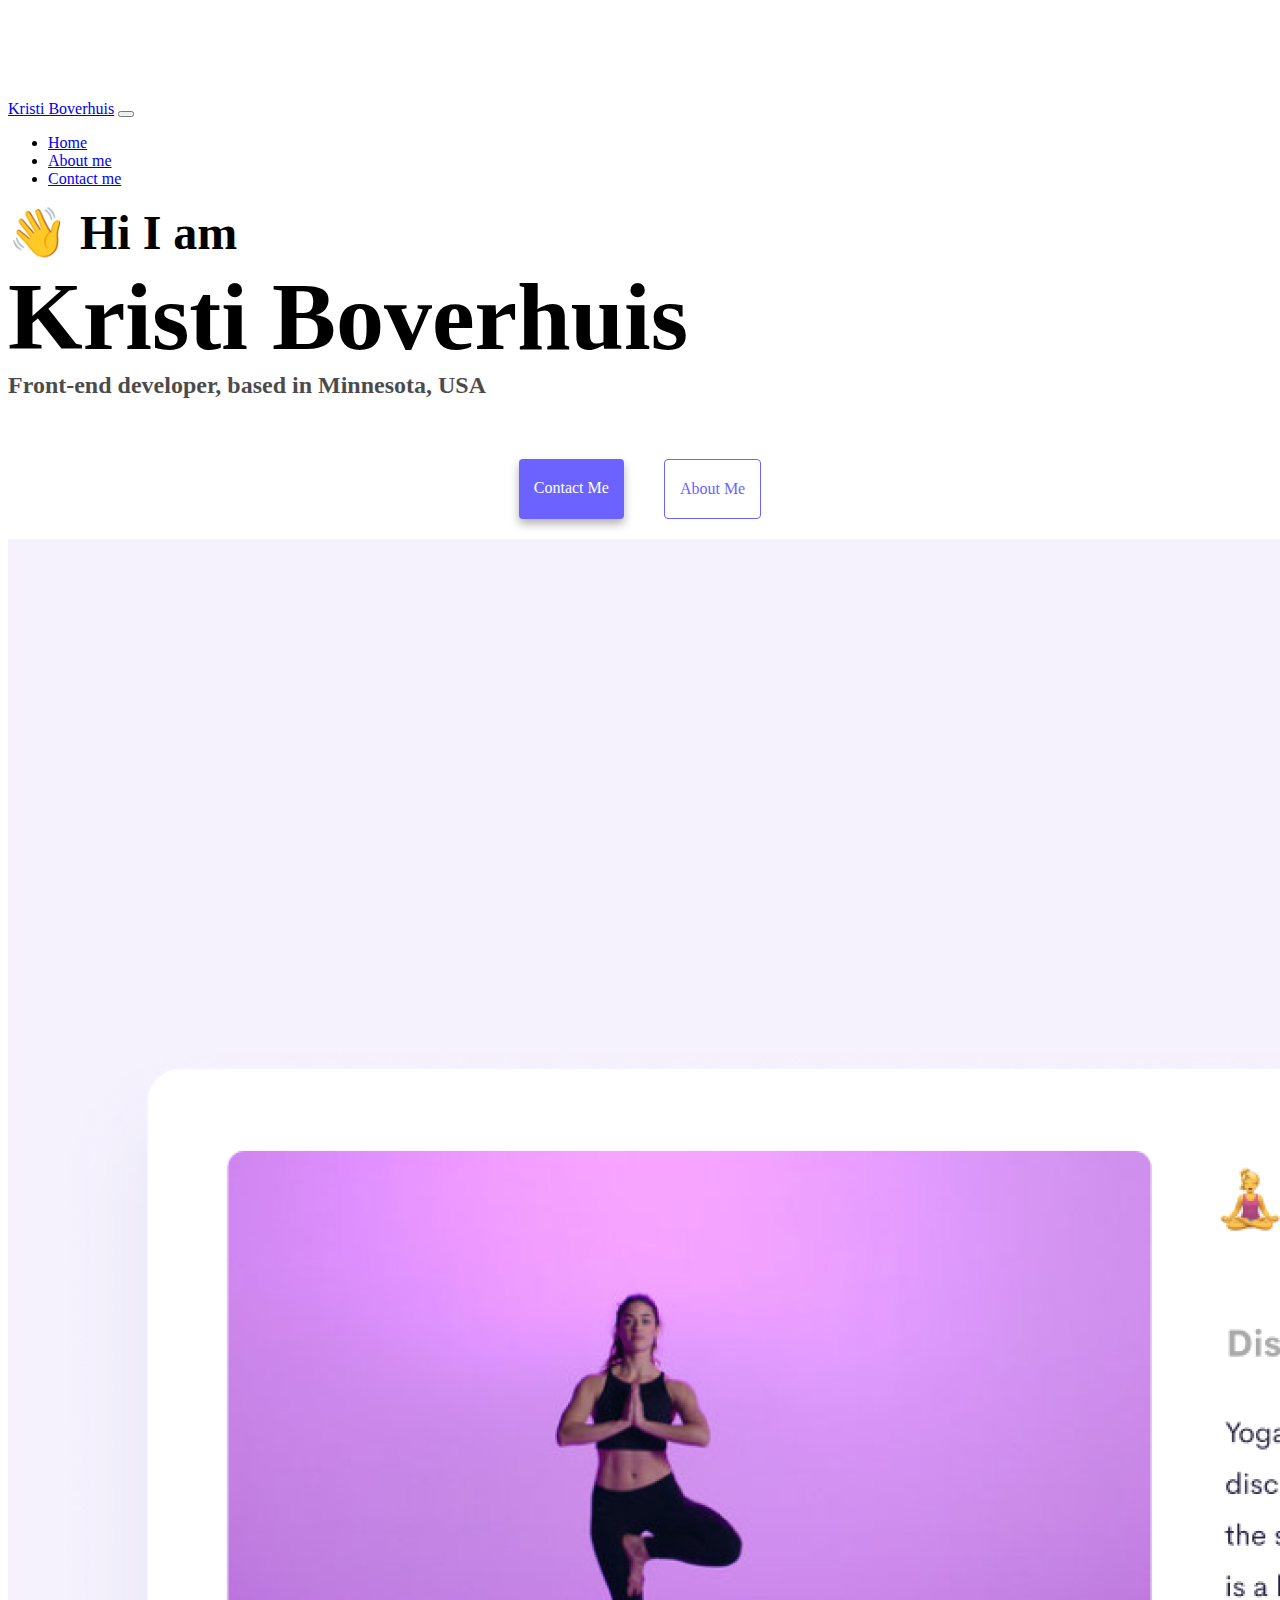
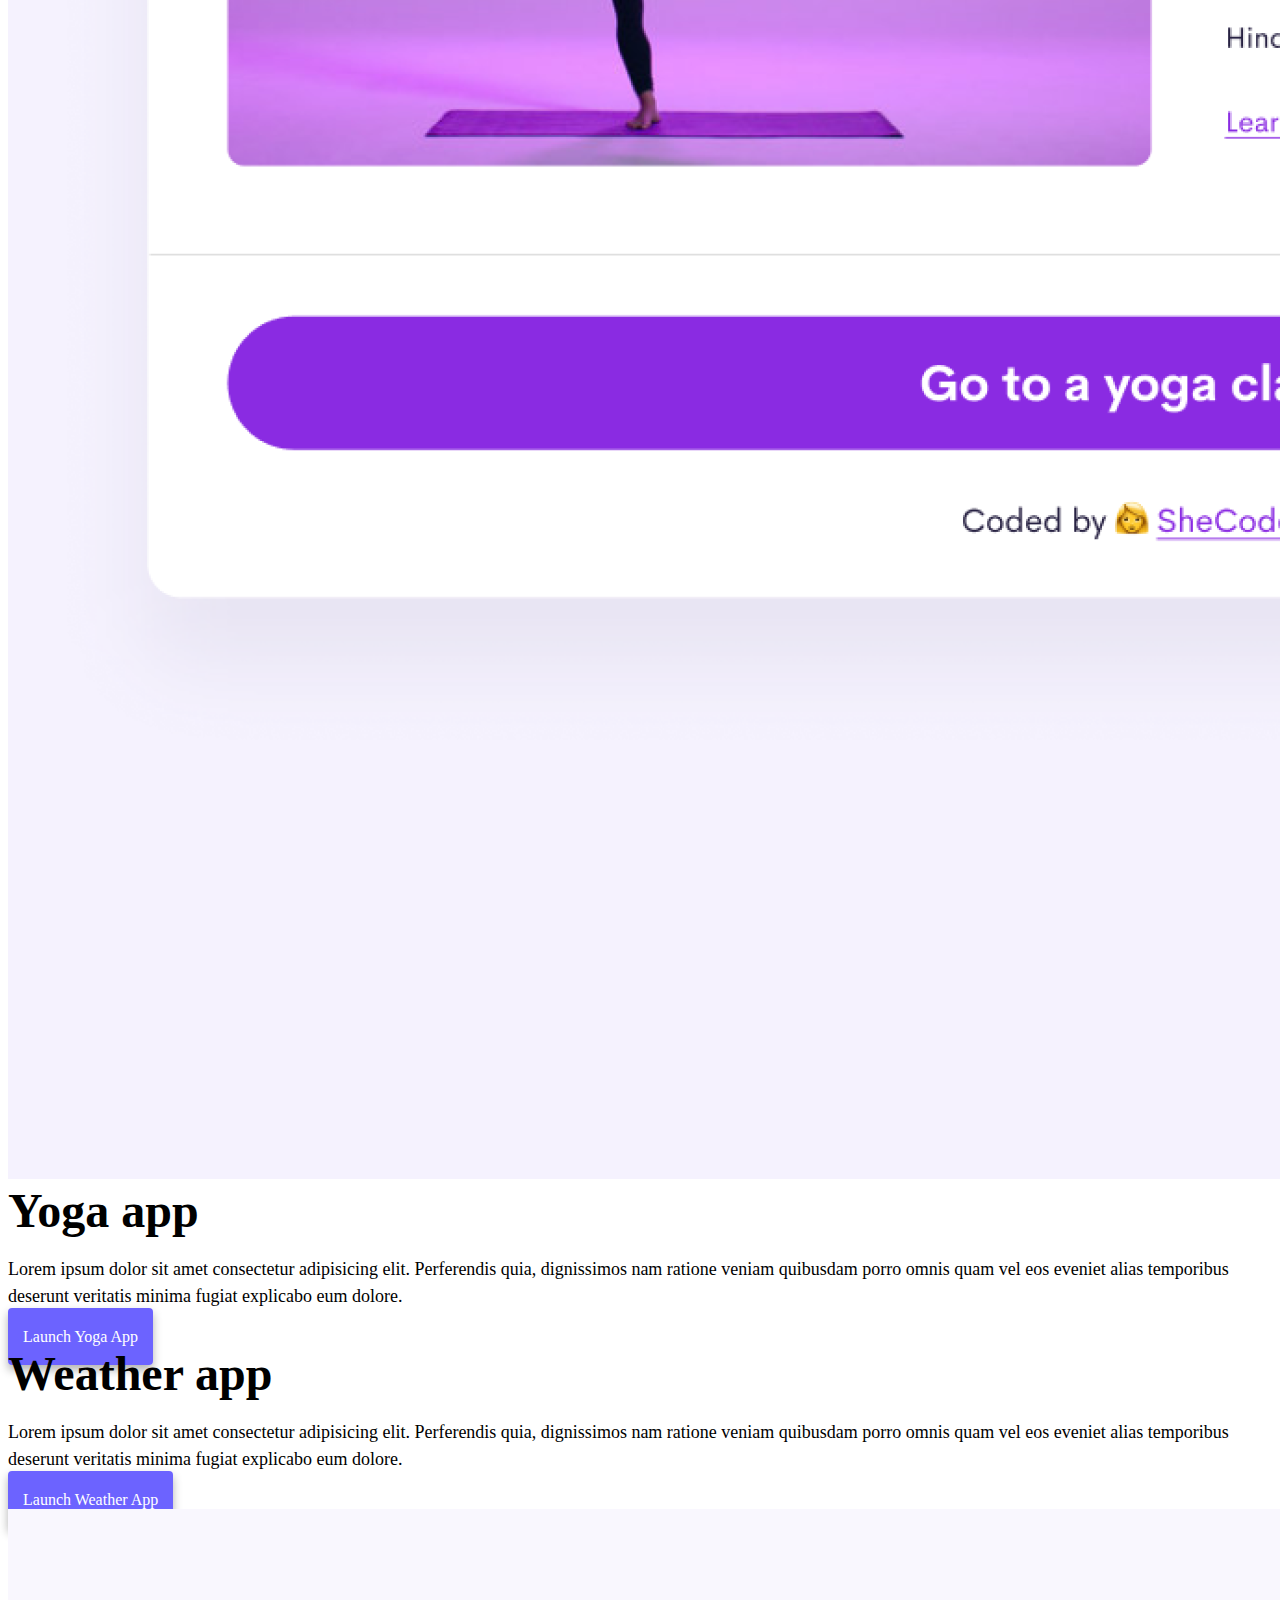
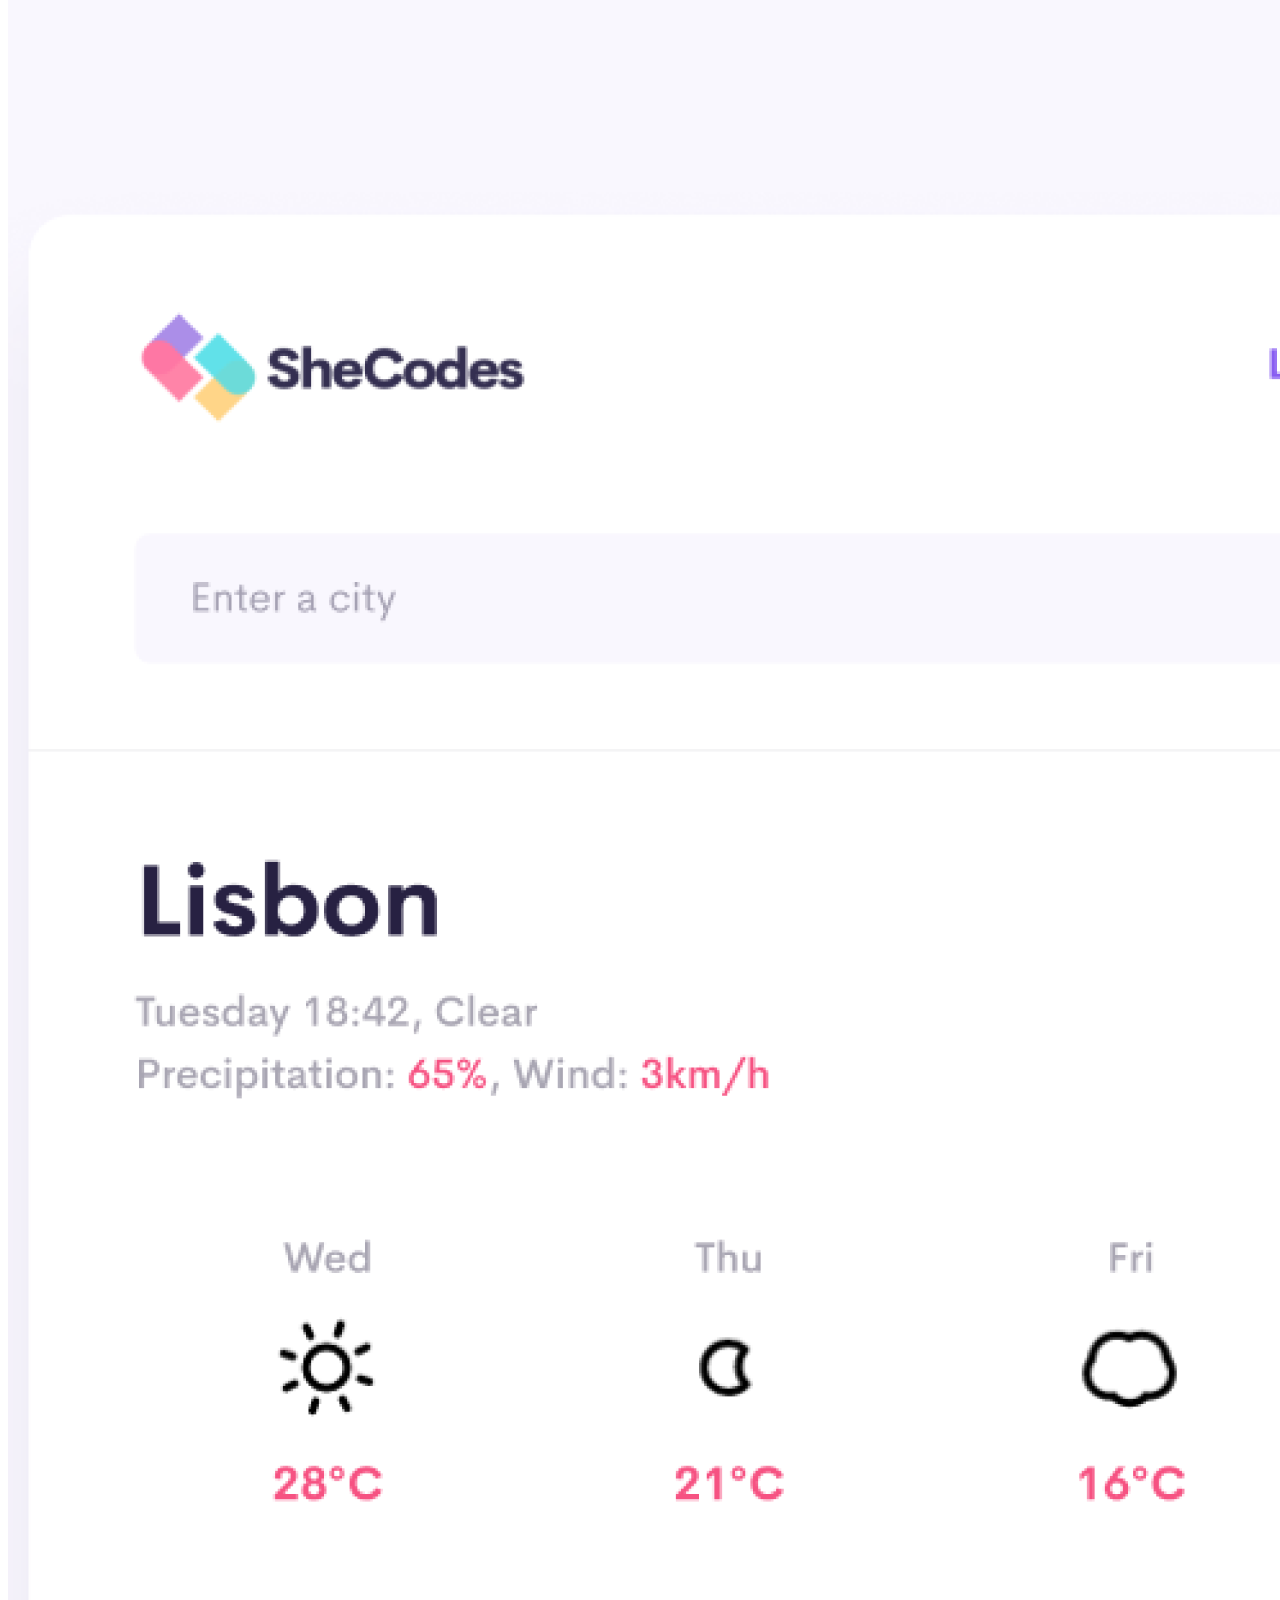
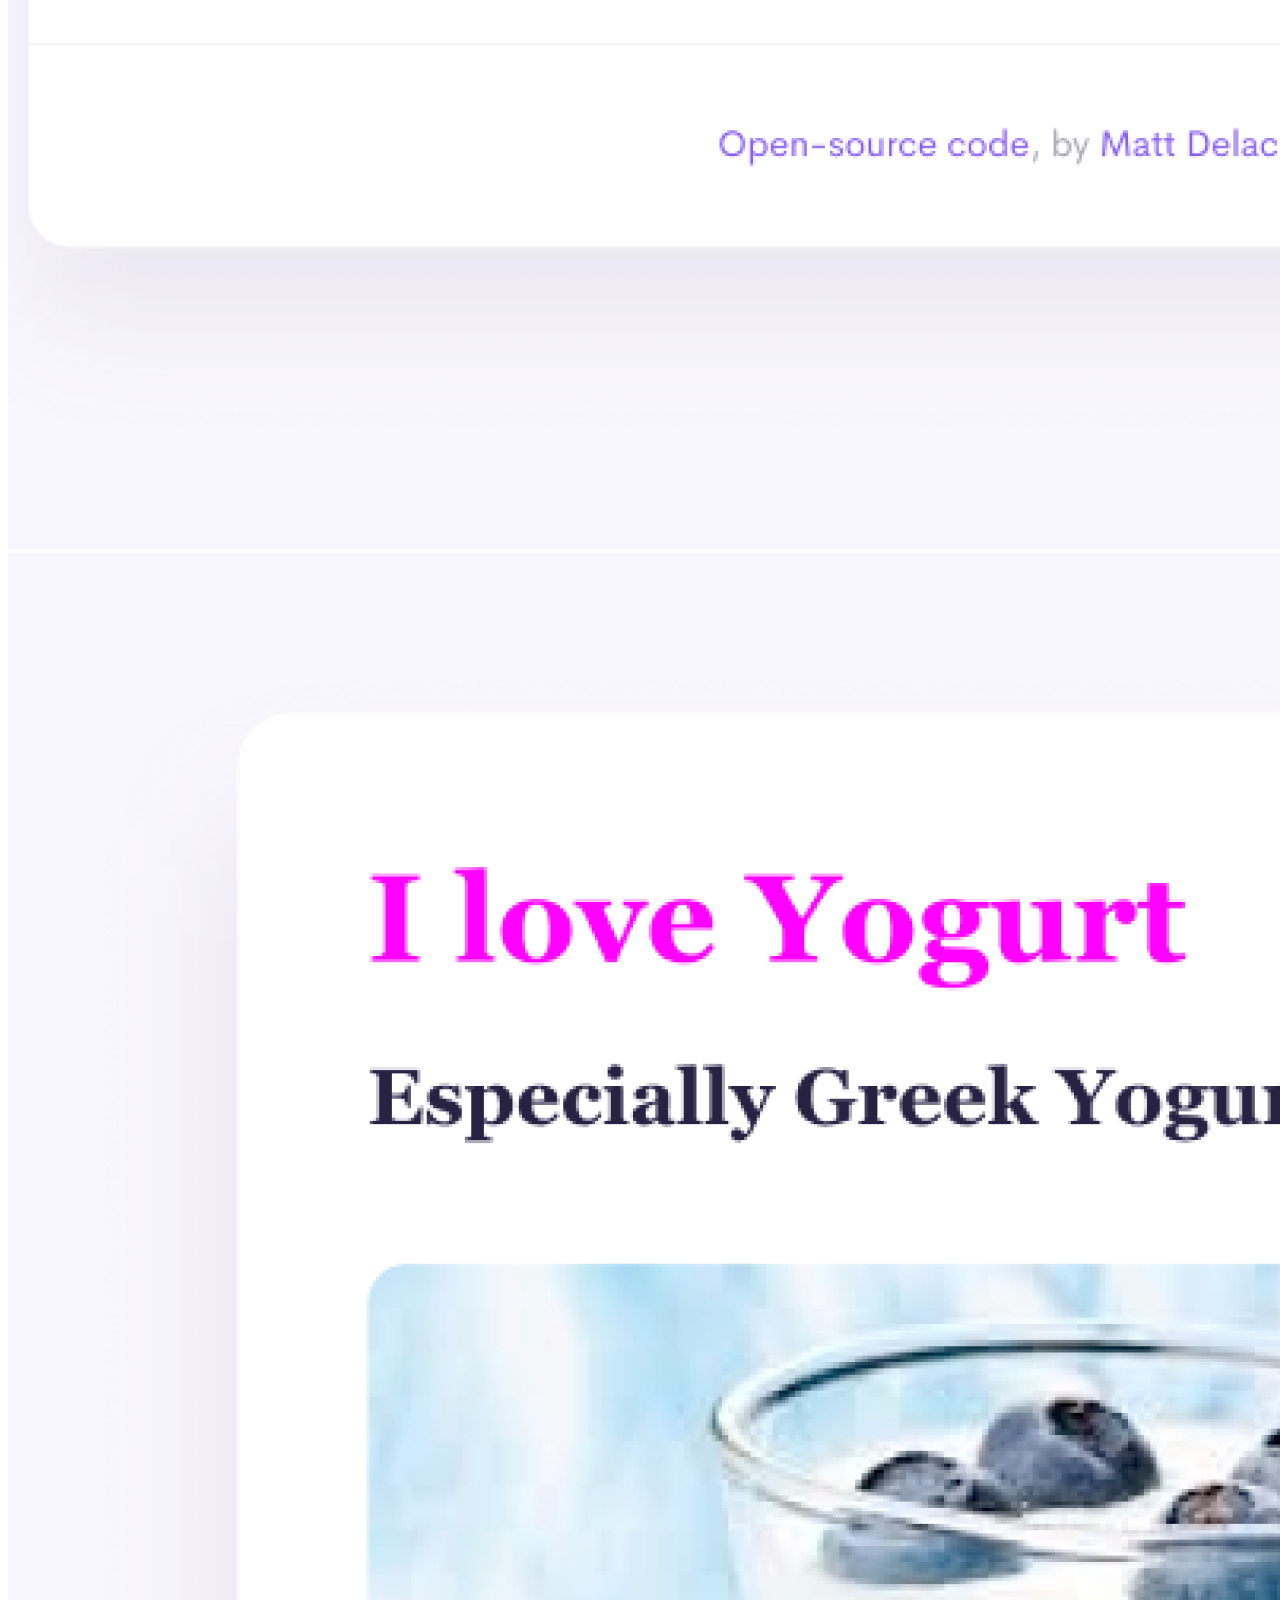
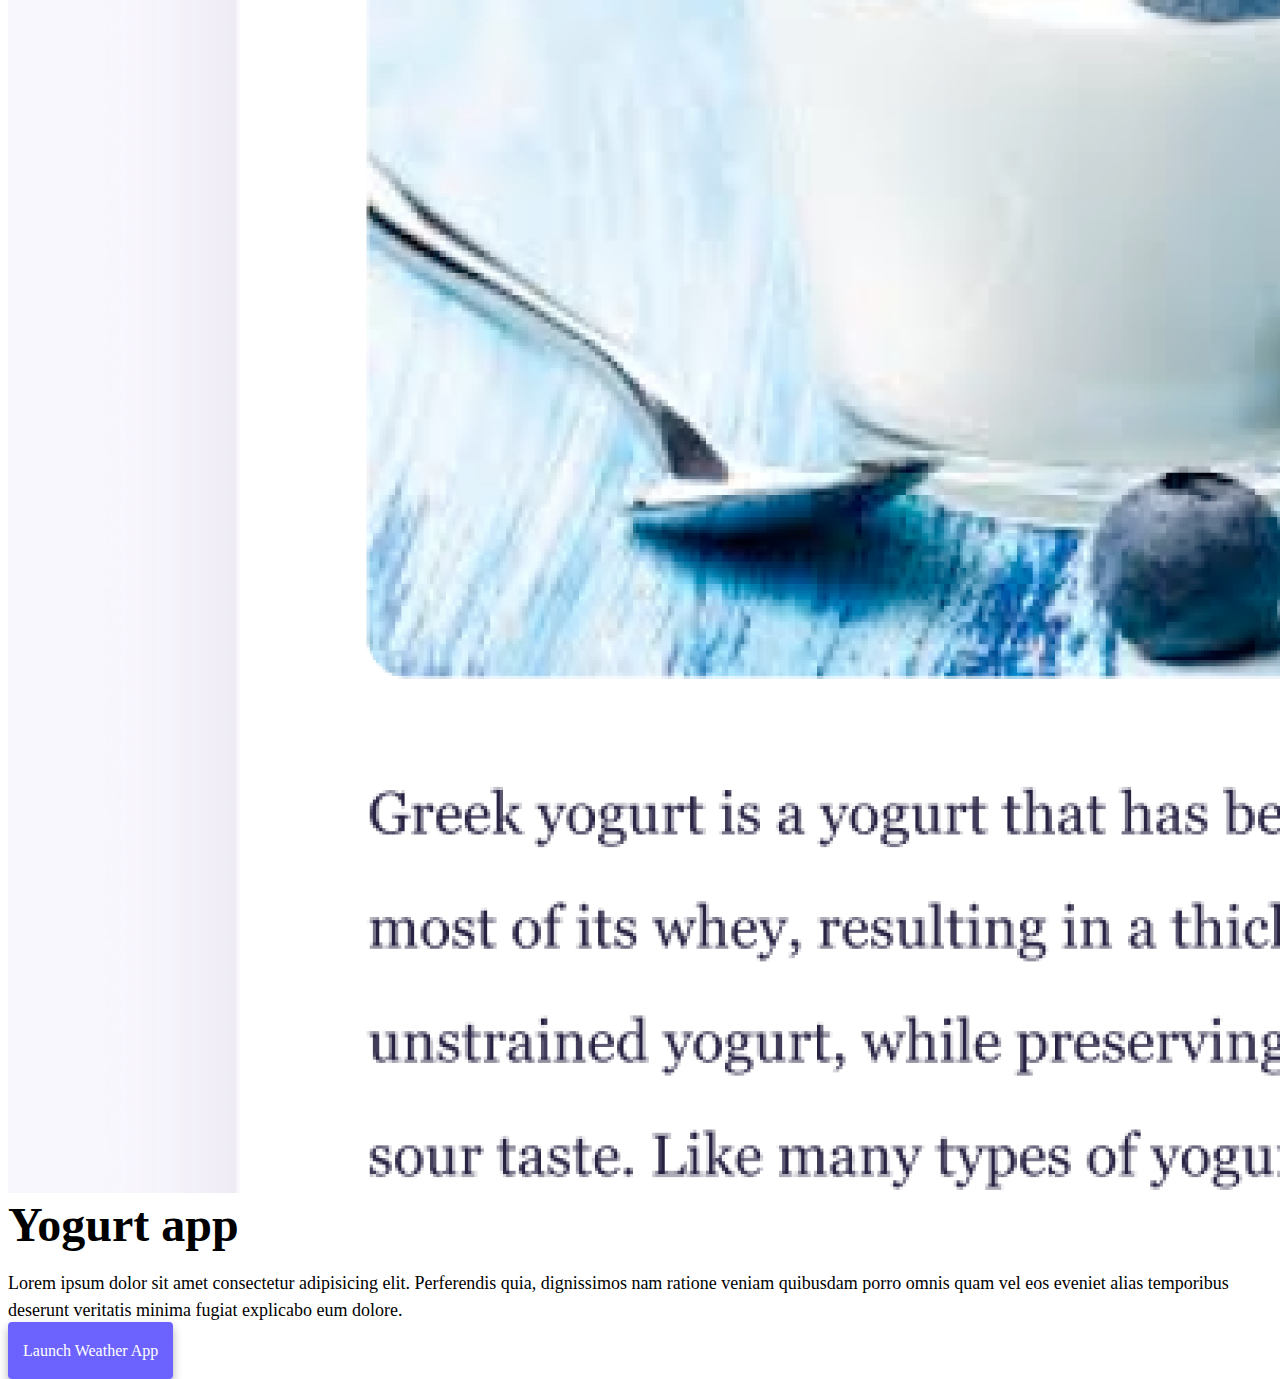
==== index.html @ 8e56a3e8 "Created initial file structure" ====
<!DOCTYPE html>
<html lang="en">
  <head>
    <meta charset="UTF-8" />
    <meta http-equiv="X-UA-Compatible" content="IE=edge" />
    <meta name="viewport" content="width=device-width, initial-scale=1.0" />
    <link rel="stylesheet" href="styles.css">
    <title>Front-end Developer- Kristi Boverhuis</title>
    <link
      href="https://cdn.jsdelivr.net/npm/bootstrap@5.0.0-beta2/dist/css/bootstrap.min.css"
      rel="stylesheet"
      integrity="sha384-BmbxuPwQa2lc/FVzBcNJ7UAyJxM6wuqIj61tLrc4wSX0szH/Ev+nYRRuWlolflfl"
      crossorigin="anonymous"
    />
    <script
      src="https://cdn.jsdelivr.net/npm/bootstrap@5.0.0-beta2/dist/js/bootstrap.bundle.min.js"
      integrity="sha384-b5kHyXgcpbZJO/tY9Ul7kGkf1S0CWuKcCD38l8YkeH8z8QjE0GmW1gYU5S9FOnJ0"
      crossorigin="anonymous"
    ></script>
    <link rel="stylesheet" href="style.css" />
  </head>
  <body>
    <nav class="navbar navbar-expand-lg navbar-light bg-light fixed-top">
      <div class="container">
        <a class="navbar-brand" href="index.html">Kristi Boverhuis</a>
        <button
          class="navbar-toggler"
          type="button"
          data-bs-toggle="collapse"
          data-bs-target="#navbarNav"
          aria-controls="navbarNav"
          aria-expanded="false"
          aria-label="Toggle navigation"
        >
          <span class="navbar-toggler-icon"></span>
        </button>
        <div class="collapse navbar-collapse" id="navbarNav">
          <ul class="navbar-nav">
            <li class="nav-item">
              <a class="nav-link active" aria-current="page" href="index.html"
                >Home</a
              >
            </li>
            <li class="nav-item">
              <a class="nav-link" href="about.html">About me</a>
            </li>
            <li class="nav-item">
              <a class="nav-link" href="about.html#contact">Contact me</a>
            </li>
          </ul>
        </div>
      </div>
    </nav>
    <h2 class="text-center">👋 Hi I am</h2>
    <h1 class="text-center">Kristi Boverhuis</h1>
    <h3 class="text-center">Front-end developer, based in Minnesota, USA</h3>
    <div class="navigation-links mb-5">
      <a href="about.html#contact" class="primary-link">Contact me</a>
      <a href="about.html" class="secondary-link">About me</a>
    </div>
    <div class="container">
      <div class="row">
        <div class="col-6">
          <img src="images/yoga.png" class="img-fluid rounded" />
        </div>
        <div class="col-6">
          <h2 class="mb-3">Yoga app</h2>
          <p>
            Lorem ipsum dolor sit amet consectetur adipisicing elit. Perferendis
            quia, dignissimos nam ratione veniam quibusdam porro omnis quam vel
            eos eveniet alias temporibus deserunt veritatis minima fugiat
            explicabo eum dolore.
          </p>
          <div class="mt-5">
            <a href="#" class="primary-link">Launch Yoga App</a>
          </div>
        </div>
      </div>
      <div class="row mt-5">
        <div class="col-6">
          <h2 class="mb-3">Weather app</h2>
          <p>
            Lorem ipsum dolor sit amet consectetur adipisicing elit. Perferendis
            quia, dignissimos nam ratione veniam quibusdam porro omnis quam vel
            eos eveniet alias temporibus deserunt veritatis minima fugiat
            explicabo eum dolore.
          </p>
          <div class="mt-5">
            <a href="#" class="primary-link">Launch Weather App</a>
          </div>
        </div>
        <div class="col-6">
          <img src="images/weather.png" class="img-fluid rounded" />
        </div>
      </div>
      <div class="row mt-5">
        <div class="col-6">
          <img src="images/yogurt.png" class="img-fluid rounded" />
        </div>
        <div class="col-6">
          <h2 class="mb-3">Yogurt app</h2>
          <p>
            Lorem ipsum dolor sit amet consectetur adipisicing elit. Perferendis
            quia, dignissimos nam ratione veniam quibusdam porro omnis quam vel
            eos eveniet alias temporibus deserunt veritatis minima fugiat
            explicabo eum dolore.
          </p>
          <div class="mt-5">
            <a href="#" class="primary-link">Launch Weather App</a>
          </div>
        </div>
      </div>
    </div>
  </body>
</html>
---- styles.css ----
:root {
  --primary-color: #6c63ff;
  --secondary-color: #f5f2fe;
  --box-shadow: 0 5px 10px rgba(0, 0, 0, 0.3);
}

body {
  margin-top: 100px;
}

h1,
h2,
h3 {
  margin: 0;
}

h1 {
  font-size: 96px;
}

h2 {
  font-size: 48px;
}

h3 {
  font-size: 24px;
  opacity: 0.7;
}

p {
  font-size: 18px;
  line-height: 1.5;
}

.navigation-links {
  display: flex;
  margin-top: 40px;
  justify-content: center;
}

.navigation-links a {
  margin: 20px;
}

.primary-link {
  border-radius: 4px;
  padding: 20px 15px;
  text-decoration: none;
  text-transform: capitalize;
  background: var(--primary-color);
  box-shadow: var(--box-shadow);
  color: white;
}

.secondary-link {
  border-radius: 4px;
  padding: 20px 15px;
  text-decoration: none;
  text-transform: capitalize;
  color: var(--primary-color);
  border: 1px solid var(--primary-color);
}

.homepage-link {
  color: var(--primary-color);
  text-align: center;
  display: block;
}

.about-paragraphs {
  margin: 30px 0;
}

.about-paragraphs p {
  margin: 10px;
}

.email-link {
  display: flex;
  justify-content: center;
  color: var(--primary-color);
  font-size: 28px;
  text-decoration: none;
}

.email-link:hover {
  text-decoration: underline;
}
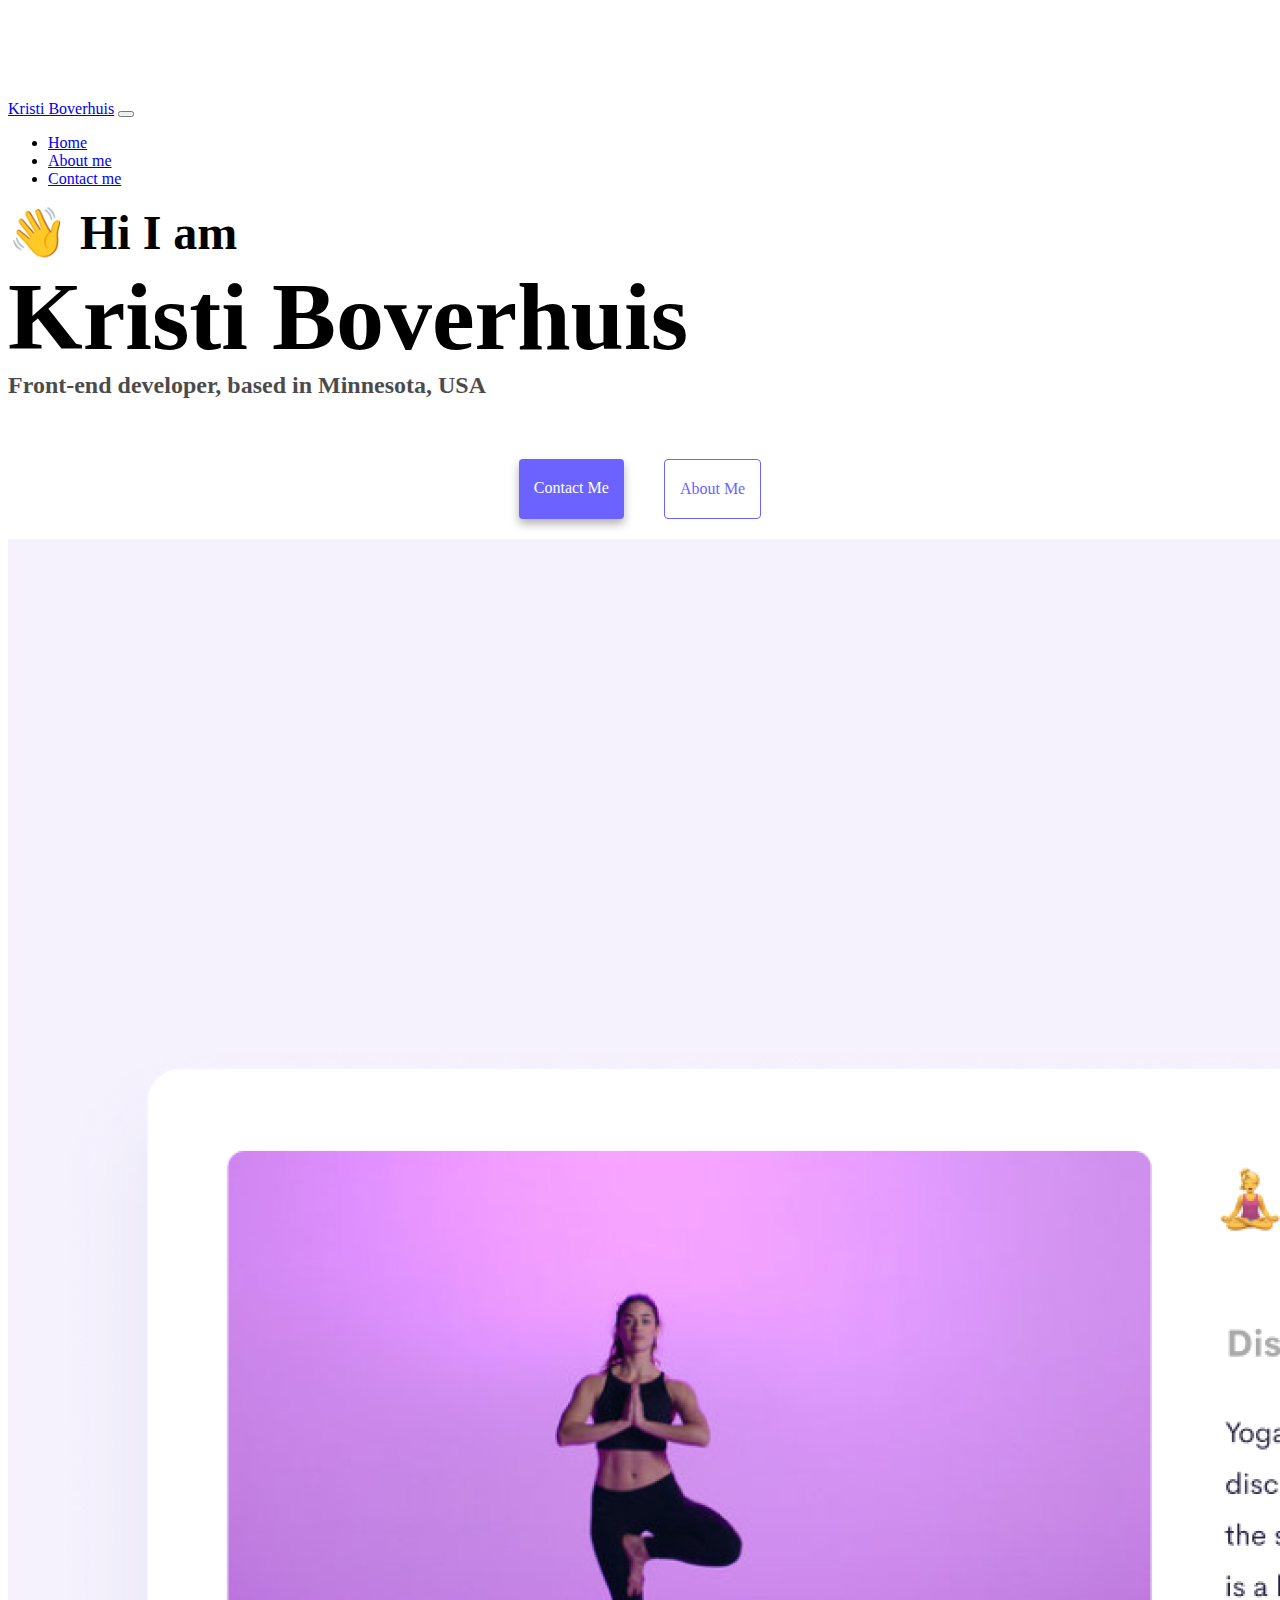
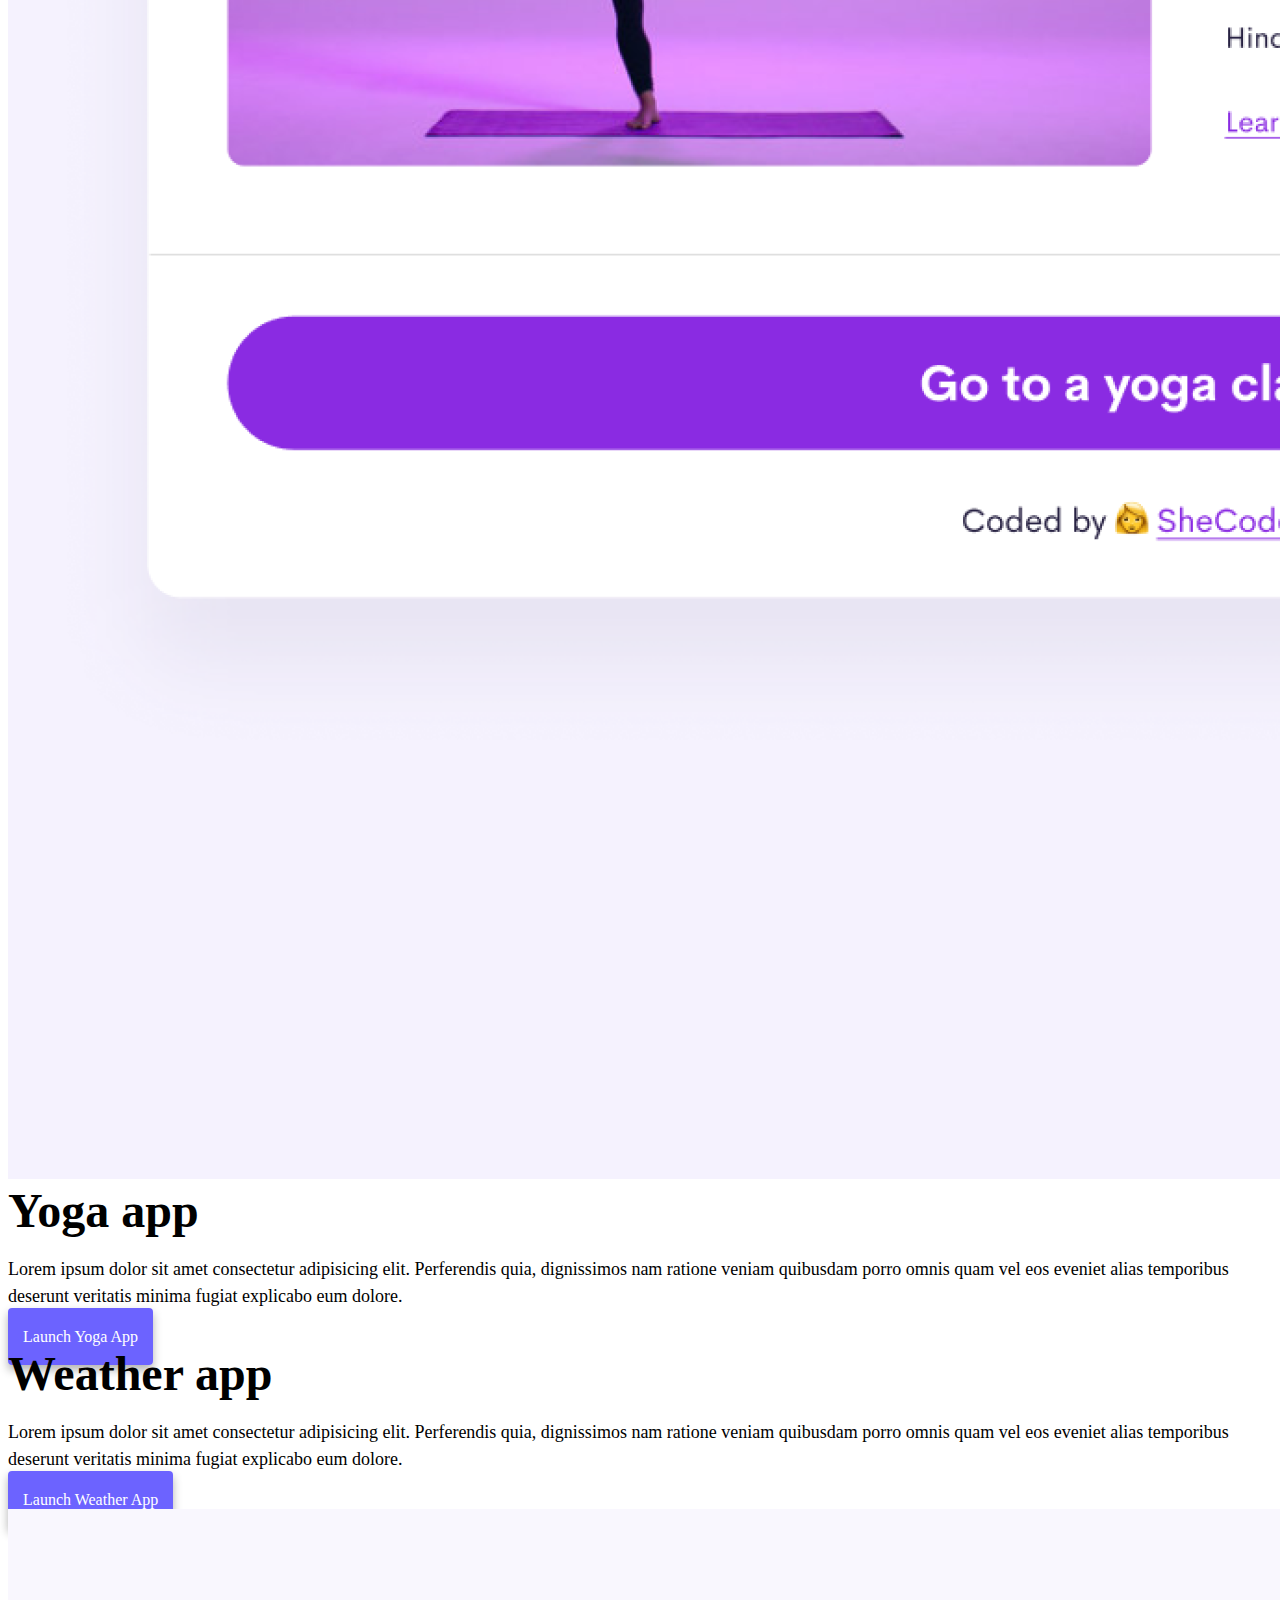
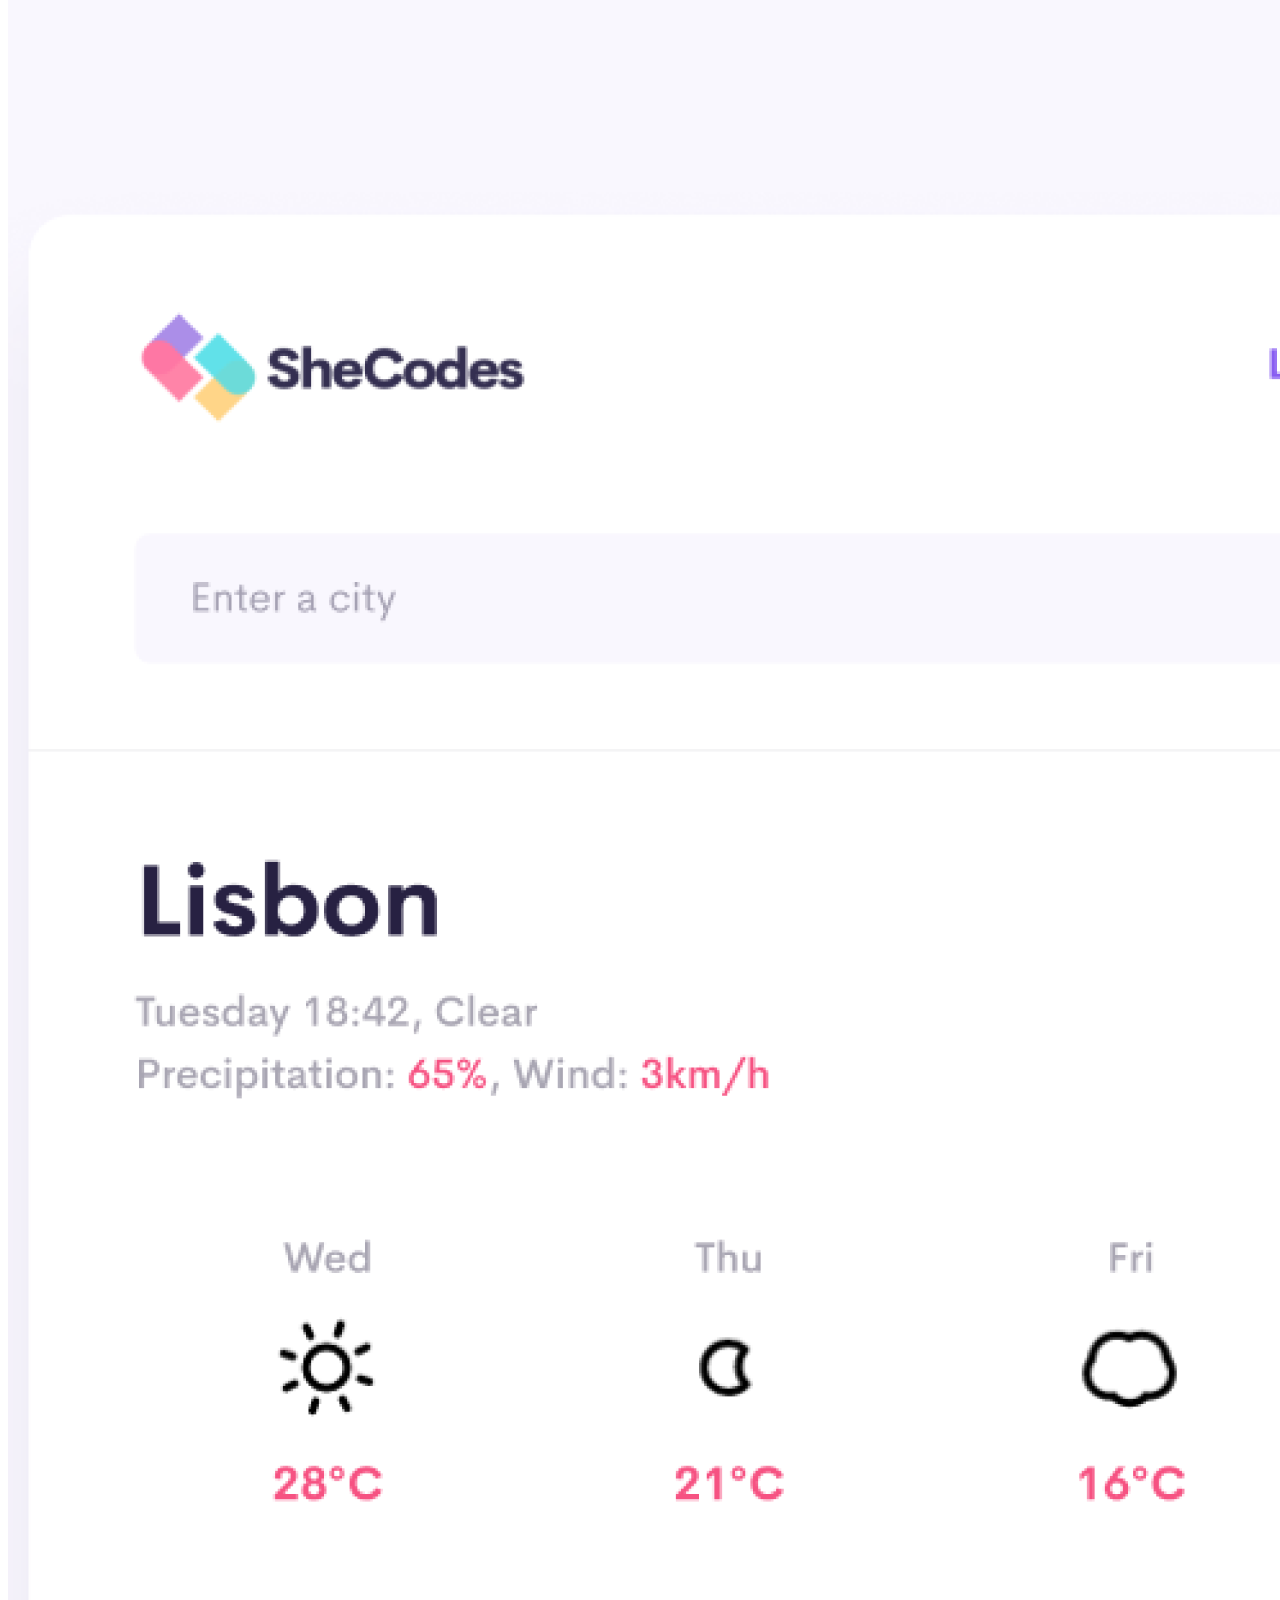
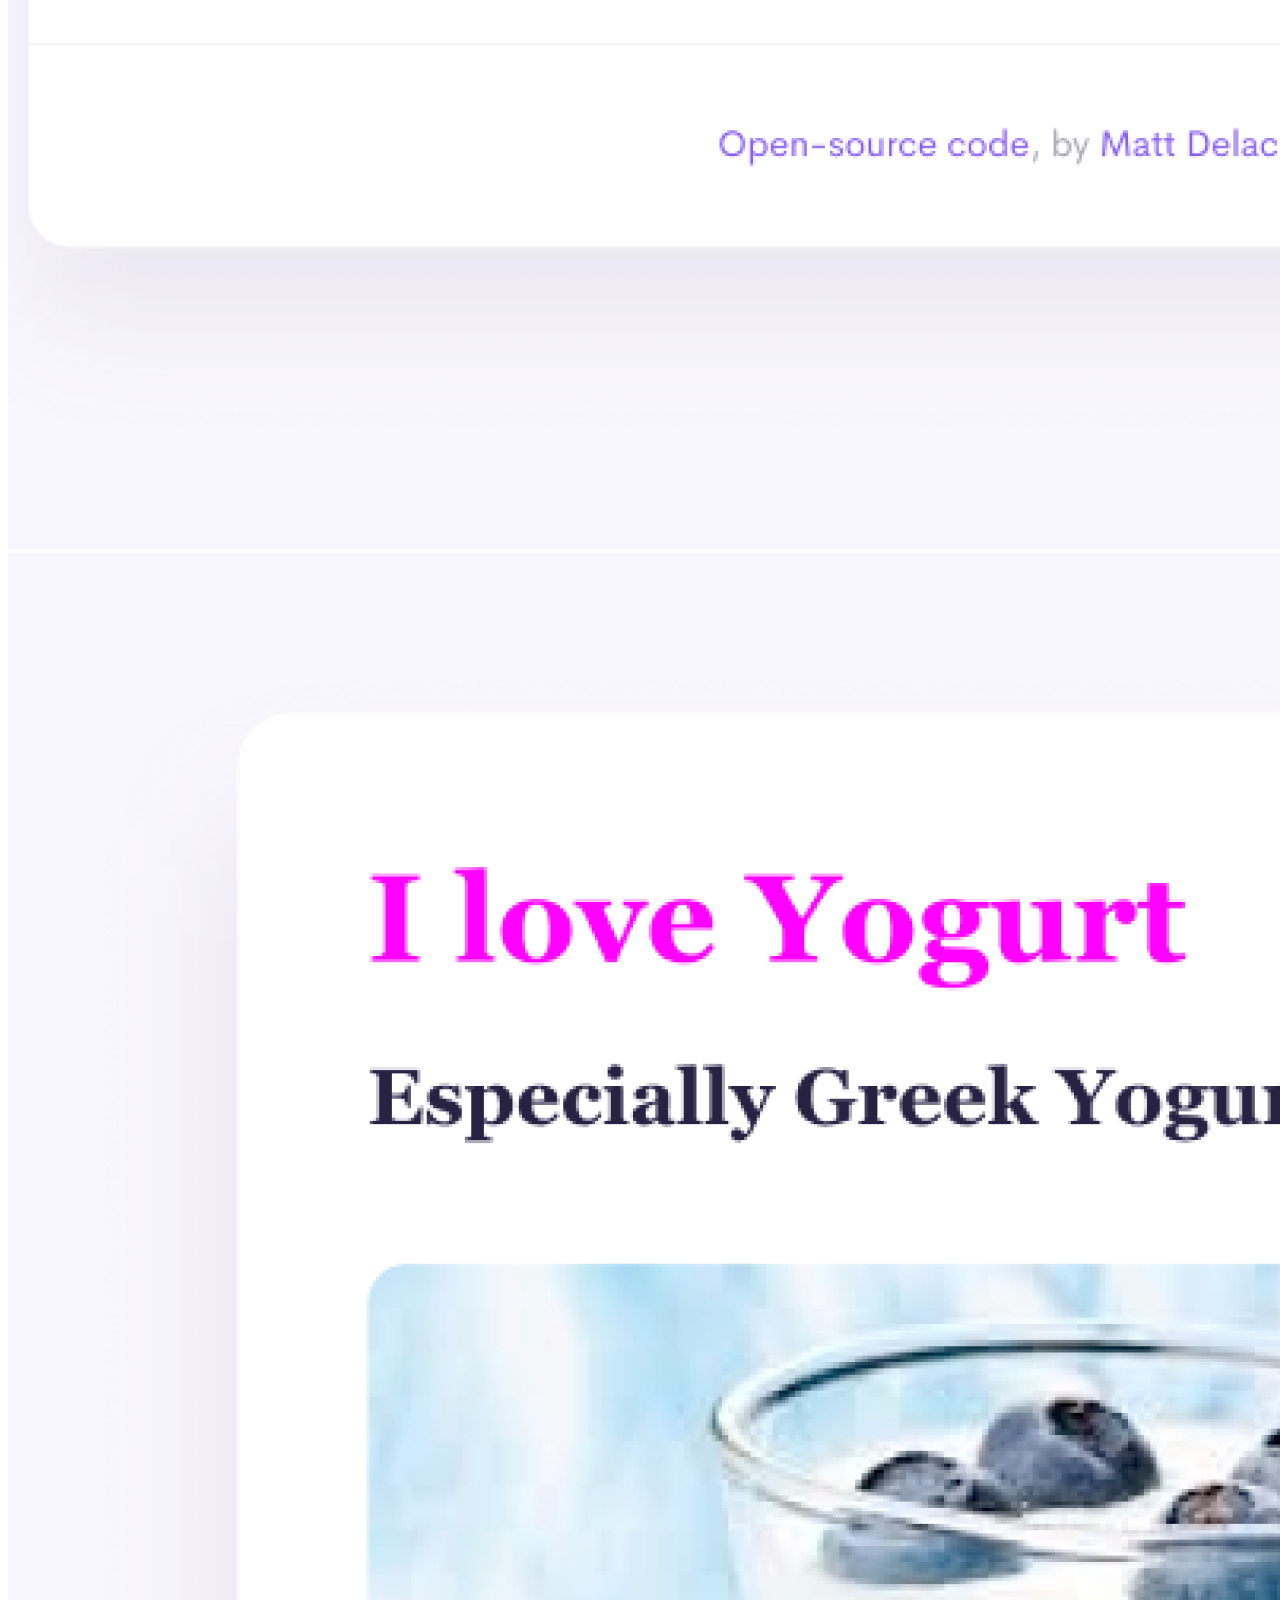
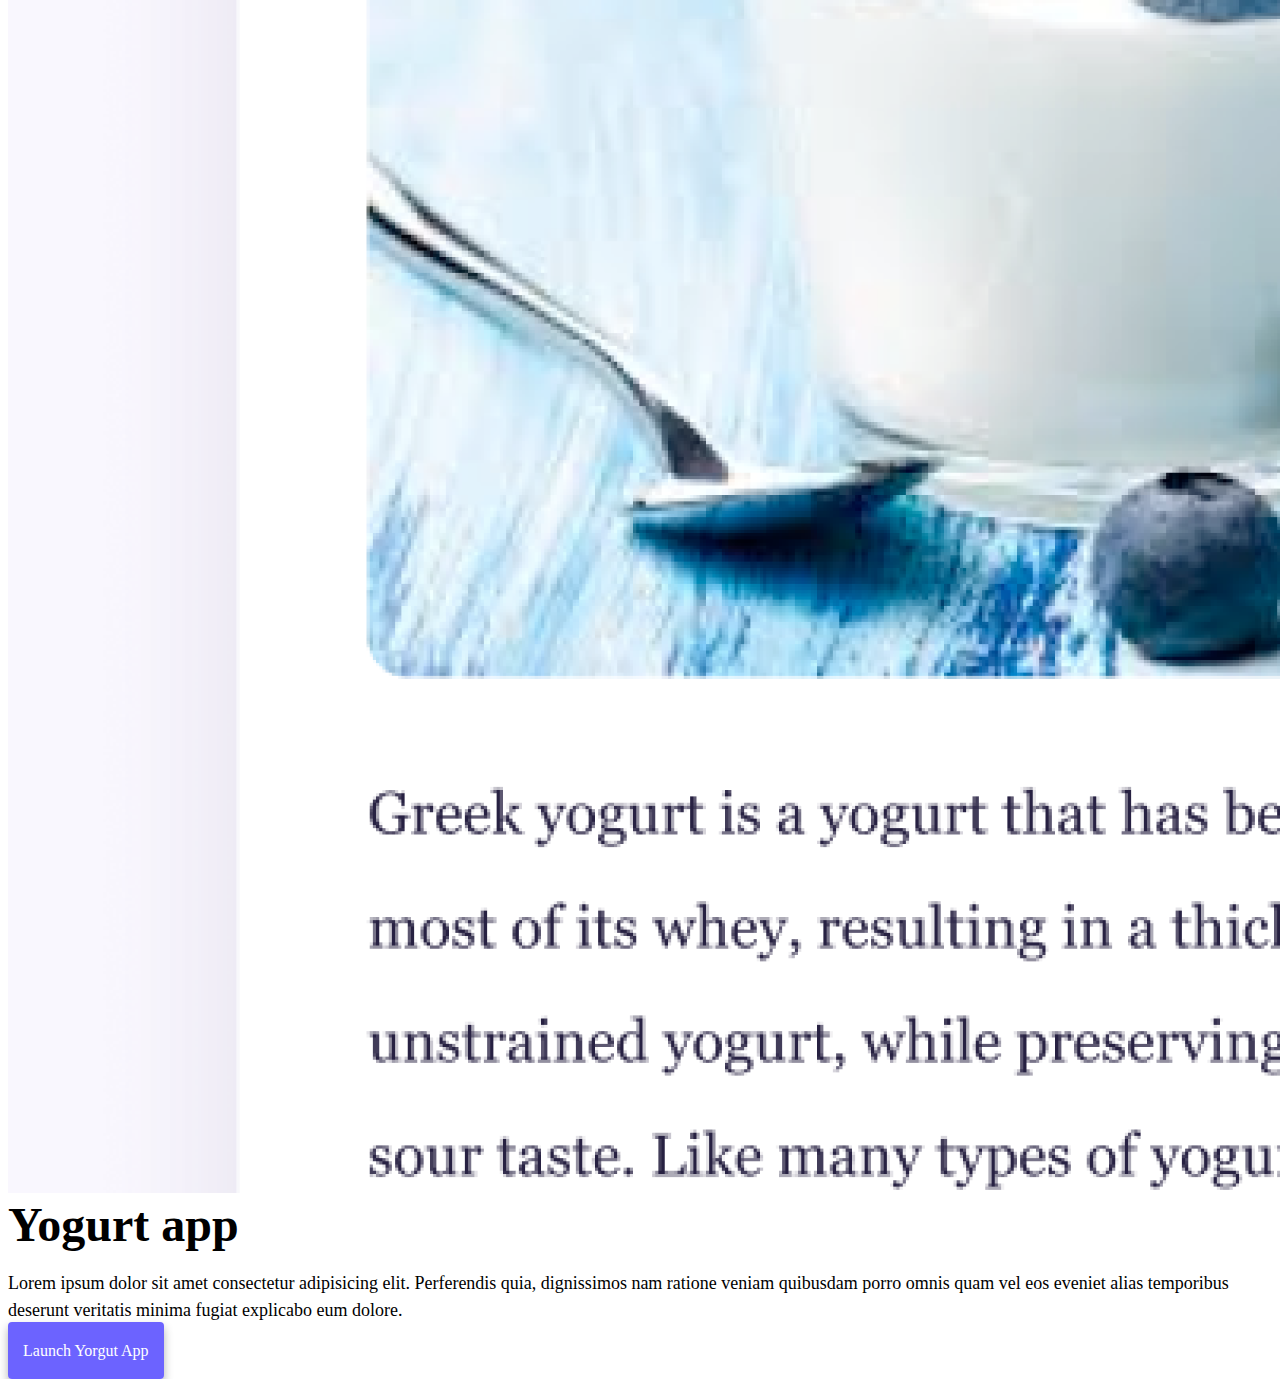
==== commit 97ec5b77: "Added title tags and improved SEO on homepage" ====
--- a/index.html
+++ b/index.html
@@ -4,8 +4,8 @@
     <meta charset="UTF-8" />
     <meta http-equiv="X-UA-Compatible" content="IE=edge" />
     <meta name="viewport" content="width=device-width, initial-scale=1.0" />
-    <link rel="stylesheet" href="styles.css">
-    <title>Front-end Developer- Kristi Boverhuis</title>
+    <meta name="description" content="Kristi Boverhuis is a Front-end developer based in the US, check out her projects and contact her for more information">
+
     <link
       href="https://cdn.jsdelivr.net/npm/bootstrap@5.0.0-beta2/dist/css/bootstrap.min.css"
       rel="stylesheet"
@@ -17,12 +17,13 @@
       integrity="sha384-b5kHyXgcpbZJO/tY9Ul7kGkf1S0CWuKcCD38l8YkeH8z8QjE0GmW1gYU5S9FOnJ0"
       crossorigin="anonymous"
     ></script>
-    <link rel="stylesheet" href="style.css" />
+        <link rel="stylesheet" href="/styles.css">
+    <title>Front-end Developer-Kristi Boverhuis</title>
   </head>
   <body>
     <nav class="navbar navbar-expand-lg navbar-light bg-light fixed-top">
       <div class="container">
-        <a class="navbar-brand" href="index.html">Kristi Boverhuis</a>
+        <a class="navbar-brand" href="/index.html" title="Homepage">Kristi Boverhuis</a>
         <button
           class="navbar-toggler"
           type="button"
@@ -37,15 +38,15 @@
         <div class="collapse navbar-collapse" id="navbarNav">
           <ul class="navbar-nav">
             <li class="nav-item">
-              <a class="nav-link active" aria-current="page" href="index.html"
+              <a class="nav-link active" aria-current="page" href="/index.html" title="Homepage"
                 >Home</a
               >
             </li>
             <li class="nav-item">
-              <a class="nav-link" href="about.html">About me</a>
+              <a class="nav-link" href="/about.html" title="About Kristi Boverhuis">About me</a>
             </li>
             <li class="nav-item">
-              <a class="nav-link" href="about.html#contact">Contact me</a>
+              <a class="nav-link" href="/about.html#contact" title="Contact Kristi Boverhuis">Contact me</a>
             </li>
           </ul>
         </div>
@@ -55,15 +56,15 @@
     <h1 class="text-center">Kristi Boverhuis</h1>
     <h3 class="text-center">Front-end developer, based in Minnesota, USA</h3>
     <div class="navigation-links mb-5">
-      <a href="about.html#contact" class="primary-link">Contact me</a>
-      <a href="about.html" class="secondary-link">About me</a>
+      <a href="/about.html#contact" class="primary-link" title="Contact Kristi">Contact me</a>
+      <a href="/about.html" class="secondary-link" title="About Kristi">About me</a>
     </div>
     <div class="container">
       <div class="row">
         <div class="col-6">
-          <img src="images/yoga.png" class="img-fluid rounded" />
+          <img src="/images/yoga.png" alt="Zen Yoga Studio in Buffalo, MN" class="img-fluid rounded d-none d-sm-block" />
         </div>
-        <div class="col-6">
+        <div class="col-sm-6">
           <h2 class="mb-3">Yoga app</h2>
           <p>
             Lorem ipsum dolor sit amet consectetur adipisicing elit. Perferendis
@@ -72,12 +73,12 @@
             explicabo eum dolore.
           </p>
           <div class="mt-5">
-            <a href="#" class="primary-link">Launch Yoga App</a>
+            <a href="#" class="primary-link project-links" title="Launch Yoga App">Launch Yoga App</a>
           </div>
         </div>
       </div>
       <div class="row mt-5">
-        <div class="col-6">
+        <div class="col-sm-6">
           <h2 class="mb-3">Weather app</h2>
           <p>
             Lorem ipsum dolor sit amet consectetur adipisicing elit. Perferendis
@@ -86,18 +87,18 @@
             explicabo eum dolore.
           </p>
           <div class="mt-5">
-            <a href="#" class="primary-link">Launch Weather App</a>
+            <a href="#" class="primary-link project-links" title="Launch Weather App">Launch Weather App</a>
           </div>
         </div>
         <div class="col-6">
-          <img src="images/weather.png" class="img-fluid rounded" />
+          <img src="/images/weather.png" alt="Interactive Weather App" class="d-none d-sm-block img-fluid rounded" />
         </div>
       </div>
       <div class="row mt-5">
         <div class="col-6">
-          <img src="images/yogurt.png" class="img-fluid rounded" />
+          <img src="/images/yogurt.png" alt="Description of Greek Yogurt" class="d-none d-sm-block img-fluid rounded" />
         </div>
-        <div class="col-6">
+        <div class="col-sm-6">
           <h2 class="mb-3">Yogurt app</h2>
           <p>
             Lorem ipsum dolor sit amet consectetur adipisicing elit. Perferendis
@@ -106,7 +107,7 @@
             explicabo eum dolore.
           </p>
           <div class="mt-5">
-            <a href="#" class="primary-link">Launch Weather App</a>
+            <a href="#" class="primary-link project-links" title="">Launch Yorgut App</a>
           </div>
         </div>
       </div>
--- a/styles.css
+++ b/styles.css
@@ -86,3 +86,29 @@
 .email-link:hover {
   text-decoration: underline;
 }
+
+@media (max-width: 576px) {
+  h1 {
+    font-size: 48px;
+  }
+  h2 {
+    text-align: center;
+    font-size: 32px;
+  }
+  h3 {
+    font-size: 20px;
+  }
+  .project-links {
+ display: block;
+ justify-content: center;
+ text-align: center;
+ margin: 0 10px;
+  }
+   .about-image {
+    margin-top: 20px;
+  }
+  p {
+    text-align: center;
+  }
+}
+ 